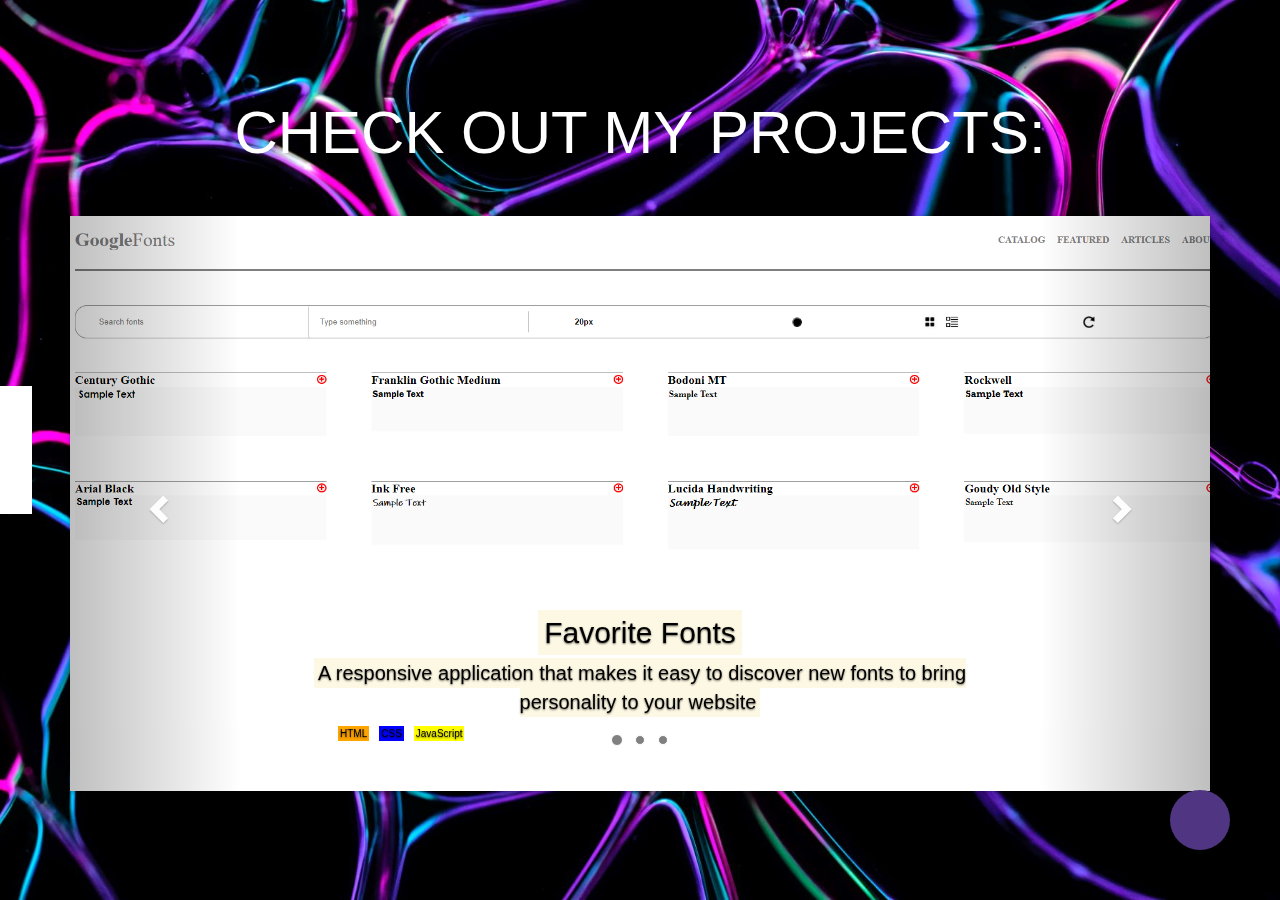
==== projects.html @ b9a82cb5 "Portfolio Page Update, New Project Added" ====
﻿<head>
  <!--Bootstrap-->
  <link
    rel="stylesheet"
    href="https://maxcdn.bootstrapcdn.com/bootstrap/3.4.1/css/bootstrap.min.css"
  />
  <link
    href="https://cdn.jsdelivr.net/npm/bootstrap@5.0.0-beta3/dist/css/bootstrap.min.css"
    rel="stylesheet"
    integrity="sha384-eOJMYsd53ii+scO/bJGFsiCZc+5NDVN2yr8+0RDqr0Ql0h+rP48ckxlpbzKgwra6"
    crossorigin="anonymous"
  />

  <!--CSS-->
  <link rel="stylesheet" href="style.css" />
  <link
    href="https://fonts.googleapis.com/css2?family=Balthazar&family=Nunito:wght@200;300;400&display=swap"
    rel="stylesheet"
  />
  <meta charset="utf-8" />
  <meta name="viewport" content="width=device-width, initial-scale=1" />
  <!--Font Awesome-->
  <link
    rel="stylesheet"
    href="https://use.fontawesome.com/releases/v5.5.0/css/all.css"
    integrity="sha384-B4dIYHKNBt8Bc12p+WXckhzcICo0wtJAoU8YZTY5qE0Id1GSseTk6S+L3BlXeVIU"
    crossorigin="anonymous"
  />
</head>
<body id="body-carousel">
  <div class="nav-container">
    <a href="index.html"><i class="fas fa-home"></i></a>
  </div>
  <div class="container">
    <h2>CHECK OUT MY PROJECTS:</h2>
    <div id="myCarousel" class="carousel slide" data-ride="carousel">
      <!-- Indicators -->
      <ol class="carousel-indicators">
        <li data-target="#myCarousel" data-slide-to="0" class="active"></li>
        <li data-target="#myCarousel" data-slide-to="1"></li>
        <li data-target="#myCarousel" data-slide-to="2"></li>
      </ol>

      <!-- Wrapper for slides -->
      <div class="carousel-inner">
        <div class="item active" id="active-carousel">
          <a href="https://favorite-fonts-application.herokuapp.com/">
            <img
              src="images/Favorite Fonts Application.png"
              alt="Favorite Fonts Application"
              style="width: 100%"
          /></a>
          <div class="carousel-caption d-block">
            <h3><mark class="h3">Favorite Fonts</mark></h3>
            <p>
              <mark class="p">
                A responsive application that makes it easy to discover new
                fonts to bring personality to your website</mark
              >
            </p>
            <ul>
              <li class="tech"><mark class="html">HTML</mark></li>
              <li class="tech"><mark class="css">CSS</mark></li>
              <li class="tech"><mark class="js">JavaScript</mark></li>
            </ul>
          </div>
        </div>

        <div class="item">
          <a href="https://loving-shannon-21b085.netlify.app/"
            ><img
              src="images/House Hero Application.png"
              alt="House Hero"
              style="width: 100%"
          /></a>
          <div class="carousel-caption d-block">
            <h3><mark class="h3">House Hero</mark></h3>
            <p>
              <mark class="p"
                >A responsive mortgage calculator application that will help you
                figure out what home you can afford.</mark
              >
            </p>
            <ul>
              <li class="tech"><mark class="html">HTML</mark></li>
              <li class="tech"><mark class="css">CSS</mark></li>
              <li class="tech"><mark class="js">JavaScript</mark></li>
            </ul>
          </div>
        </div>

        <div class="item">
          <a href="https://toucans01tutorme.netlify.app/"
            ><img
              src="Tutor Me Application.png"
              alt="Tutor Me"
              style="width: 100%"
          /></a>
          <div class="carousel-caption d-block">
            <h3><mark class="h3">Tutor Me</mark></h3>
            <p>
              <mark class="p"
                >A tutor search application that connects people to tutors based
                on subject/topic along with youtube videos based on subject
                matter.</mark
              >
            </p>
            <ul>
              <li class="tech"><mark class="html">HTML</mark></li>
              <li class="tech"><mark class="css">CSS</mark></li>
              <li class="tech"><mark class="js">JavaScript</mark></li>
              <li class="tech"><mark class="bs">Bootstrap</mark></li>
            </ul>
          </div>
        </div>
      </div>

      <!-- Left and right controls -->
      <a class="left carousel-control" href="#myCarousel" data-slide="prev">
        <span class="glyphicon glyphicon-chevron-left"></span>
        <span class="sr-only">Previous</span>
      </a>
      <a class="right carousel-control" href="#myCarousel" data-slide="next">
        <span class="glyphicon glyphicon-chevron-right"></span>
        <span class="sr-only">Next</span>
      </a>
    </div>
  </div>

  <!--Contact Icon Bar-->
  <div class="icon-bar" id="icon-bar">
    <a href="https://github.com/ach0319" class="github"
      ><i class="fab fa-github"></i
    ></a>
    <a
      href="https://www.linkedin.com/in/ashley-christie-b227891ba/"
      class="linkedin"
      ><i class="fab fa-linkedin"></i
    ></a>
    <a href="mailto: achristie0319@gmail.com" class="email"
      ><i class="fas fa-envelope"></i
    ></a>
    <a href="https://twitter.com/ach0319" class="twitter"
      ><i class="fab fa-twitter"></i
    ></a>
  </div>

  <script
    src="https://cdn.jsdelivr.net/npm/bootstrap@5.0.0-beta3/dist/js/bootstrap.bundle.min.js"
    integrity="sha384-JEW9xMcG8R+pH31jmWH6WWP0WintQrMb4s7ZOdauHnUtxwoG2vI5DkLtS3qm9Ekf"
    crossorigin="anonymous"
  ></script>
  <script src="https://ajax.googleapis.com/ajax/libs/jquery/3.5.1/jquery.min.js"></script>
  <script src="https://maxcdn.bootstrapcdn.com/bootstrap/3.4.1/js/bootstrap.min.js"></script>

  <script src="script.js"></script>
</body>
---- style.css ----
body {
  background-color: white;
  margin: 0;
  padding: 0;
  font-family: "Franklin Gothic Medium", "Arial Narrow", Arial, sans-serif;
  background-image: url(images/takashi-miyazaki-q2bHGRyJH64-unsplash.jpg);
  background-repeat: no-repeat;
  background-size: cover;
  background-position: center center;
  background-attachment: fixed;
  font-size: 40px;
}

/* landing page */

#content {
  height: 100%;
  display: flex;
  justify-content: center;
  width: 100%;
  max-width: 100%;
}

h1 {
  color: white;
  font-weight: bold;
  margin: auto;
  text-align: center;
  font-size: 1.25em;
}
#tag-section {
  margin: auto;
  width: 100%;
  padding: 10px;
  position: relative;
  left: 25%;
}
/* star animation */

/* Floating Action Button */

#toggle {
  -webkit-appearance: none;
}

.button {
  position: absolute;
  z-index: 999;
  width: 50px;
  height: 50px;
  background: rgb(80, 53, 131);
  border-radius: 100%;
  cursor: pointer;
  display: flex;
  justify-content: center;
  align-items: center;
  bottom: 50px;
  right: 50px;
}

.button:before {
  position: absolute;
  content: "";
  width: 20px;
  height: 2px;
  background: #fff;
  transform: rotate(90deg);
  transition: all 0.4s ease;
}
.button:after {
  position: absolute;
  content: "";
  width: 20px;
  height: 2px;
  background: #fff;
  transition: all 0.4s ease;
}

.nav-container {
  position: absolute;
  z-index: 999;
  width: 60px;
  height: 60px;
  background: rgb(80, 53, 131);
  border-radius: 100%;
  cursor: pointer;
  display: flex;
  justify-content: center;
  align-items: center;
  bottom: 50px;
  right: 50px;
}

.nav-container:hover {
  background: gray;
}

.nav-container i {
  color: white;
}

.nav {
  opacity: 1;
  transition: all 0.4s ease-in-out;
  background: #fff;
  border-radius: 5px;
  transform: translateY(10%);
  box-shadow: 2px 3px 10px 0 rgba(81, 81, 81, 0.1);
  border: 1px solid #e4e4e4;
  position: absolute;
  display: flex;
  bottom: 50px;
  right: 110px;
}

.nav ul {
  margin: 0;
  padding: 0;
  display: flex;
  width: 25%;
  flex-direction: row;
}

.btn-primary {
  border: none;
  background: none;
  color: rgb(80, 53, 131);
  text-decoration: none;
  font-family: "Roboto", sans-serif;
  text-transform: uppercase;
  font-size: 14px;
  outline: none;
  box-shadow: none;
}

.btn-primary:hover {
  color: blue;
  background: #fff;
  outline: none;
  box-shadow: none;
}

.btn-primary:focus {
  background: #fff;
  text-decoration: none;
  color: blue;
  outline: none;
  box-shadow: none;
}

.nav a {
  text-align: center;
  margin: 20px 15px;
  color: rgb(80, 53, 131);
  text-decoration: none;
  font-family: "Roboto", sans-serif;
  text-transform: uppercase;
  letter-spacing: 2px;
  font-size: 14px;
}

.nav a:hover {
  color: blue;
}

#toggle:checked ~ .nav {
  opacity: 0;
  transform: translateY(0%);
}

#toggle:checked ~ .button:before {
  transform: rotate(225deg);
}

#toggle:checked ~ .button:after {
  transform: rotate(135deg);
}

/* header*/

#about {
  width: 100%;
  display: flex;
  align-items: center;
  justify-content: center;
  padding-top: 0.75em;
  max-width: 100%;
  font-size: 0.38em;
}

.bio {
  color: rgb(68, 65, 65);
  font-weight: bold;
  font-size: 1em;
  width: 100%;
  margin-left: 1em;
  display: block;
}

.btn-close {
  font-size: 0.5em;
}
.modal-content {
  border-radius: 20px;
  background-image: linear-gradient(
    45deg,
    rgb(80, 53, 131),
    white,
    rgb(19, 19, 128)
  );
}
.modal-header {
  border-bottom: none;
}

.modal-footer {
  border-top: none;
}

.image {
  flex-basis: 15%;
  display: flex;
  padding-left: 1em;
  padding-bottom: 1.5em;
  border-radius: 50%;
}

.image img {
  border-radius: 50%;
}

.grid-3 li {
  list-style-type: none;
  float: left;
  padding: 10px;
}

/*Projects Page*/

#myCarousel {
  margin-top: 50px;
  box-shadow: 0 1px 6px rgba(0, 0, 0, 0.12), 0 1px 4px rgba(0, 0, 0, 0.24);
}

.h3 {
  color: black;
  font-size: 1.25em;
}

.p {
  color: black;
  font-size: 0.5em;
}

.html {
  background-color: orange;
  font-size: 0.25em;
}

.css {
  background-color: blue;
  font-size: 0.25em;
}

.js {
  background-color: yellow;
  font-size: 0.25em;
}

.bs {
  background-color: purple;
  font-size: 0.25em;
}

.carousel-caption li {
  list-style: none;
  display: block;
  float: left;
  margin-right: 10px;
}

.carousel .carousel-indicators li {
  background-color: gray;
}

.container h2 {
  text-align: center;
  color: white;
  font-size: 1.5em;
  margin-top: 100px;
}

/* Fixed/Contact Icon Bar */

.icon-bar {
  position: fixed;
  top: 50%;
  -webkit-transform: translateY(-50%);
  -ms-transform: translateY(-50%);
  transform: translateY(-50%);
}

.icon-bar a {
  display: block;
  text-align: center;
  padding: 16px;
  transition: all 0.3s ease;
  color: black;
  font-size: 20px;
  background-color: white;
}

.icon-bar a:hover {
  background-color: gray;
}

@media screen and (max-width: 767px) {
  h1 {
    font-size: 0.75em;
  }

  #content {
    margin: 0px;
  }

  .nav ul {
    display: flex;
    flex-direction: column;
  }
}
@media (min-width: 1135px) {
  .grid {
    display: flex;
    flex-direction: column;
  }
}

@media screen and (max-width: 1024px) {
  .grid-3 {
    display: flex;
    flex-direction: column;
  }

  .container h2 {
    font-size: 1em;
  }
  .h3 {
    font-size: 0.75em;
  }

  .p {
    font-size: 0.25em;
  }

  .html {
    font-size: 0.12em;
  }

  .css {
    font-size: 0.12em;
  }

  .js {
    font-size: 0.12em;
  }

  .bs {
    font-size: 0.12em;
  }

  #icon-bar {
    position: relative;
    top: 21%;
    float: left;
    -webkit-transform: translateY(-50%);
    -ms-transform: translateY(-50%);
    transform: translateY(-50%);
  }
}

@media screen and (max-width: 767px) {
  .h3 {
    font-size: 0.5em;
  }

  .p {
    font-size: 0.12em;
  }

  .html {
    font-size: 0.12em;
  }

  .css {
    font-size: 0.12em;
  }

  .js {
    font-size: 0.12em;
  }

  .bs {
    font-size: 0.12em;
  }
}

@media screen and (max-width: 359px) {
  #nav ul {
    display: flex;
    flex-direction: column;
  }
}
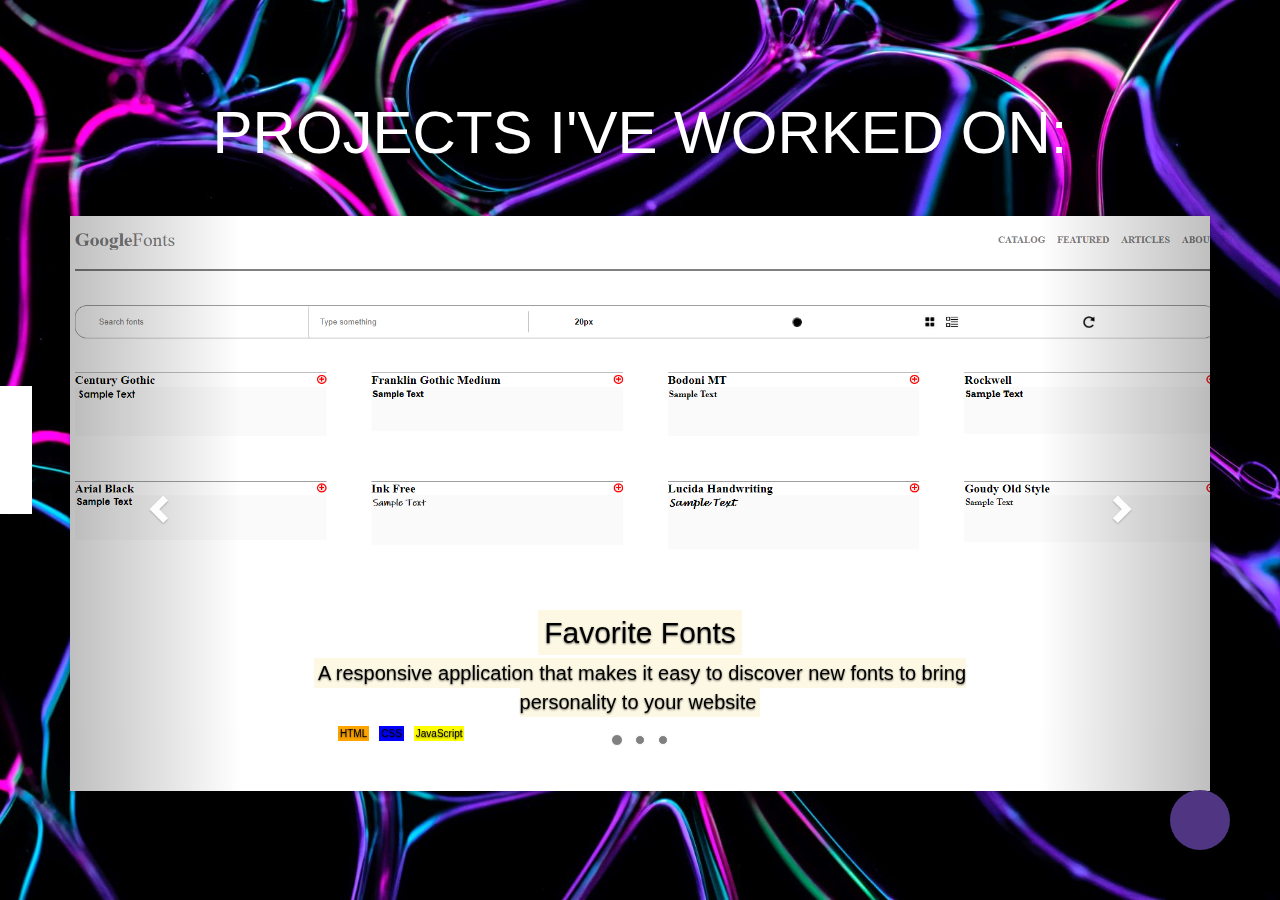
==== commit feda8d7a: "TAG LINE ADJUSTMENT" ====
--- a/projects.html
+++ b/projects.html
@@ -32,7 +32,8 @@
     <a href="index.html"><i class="fas fa-home"></i></a>
   </div>
   <div class="container">
-    <h2>CHECK OUT MY PROJECTS:</h2>
+    <h2>PROJECTS I'VE WORKED ON:</h2>
+    <h6></h6>
     <div id="myCarousel" class="carousel slide" data-ride="carousel">
       <!-- Indicators -->
       <ol class="carousel-indicators">
